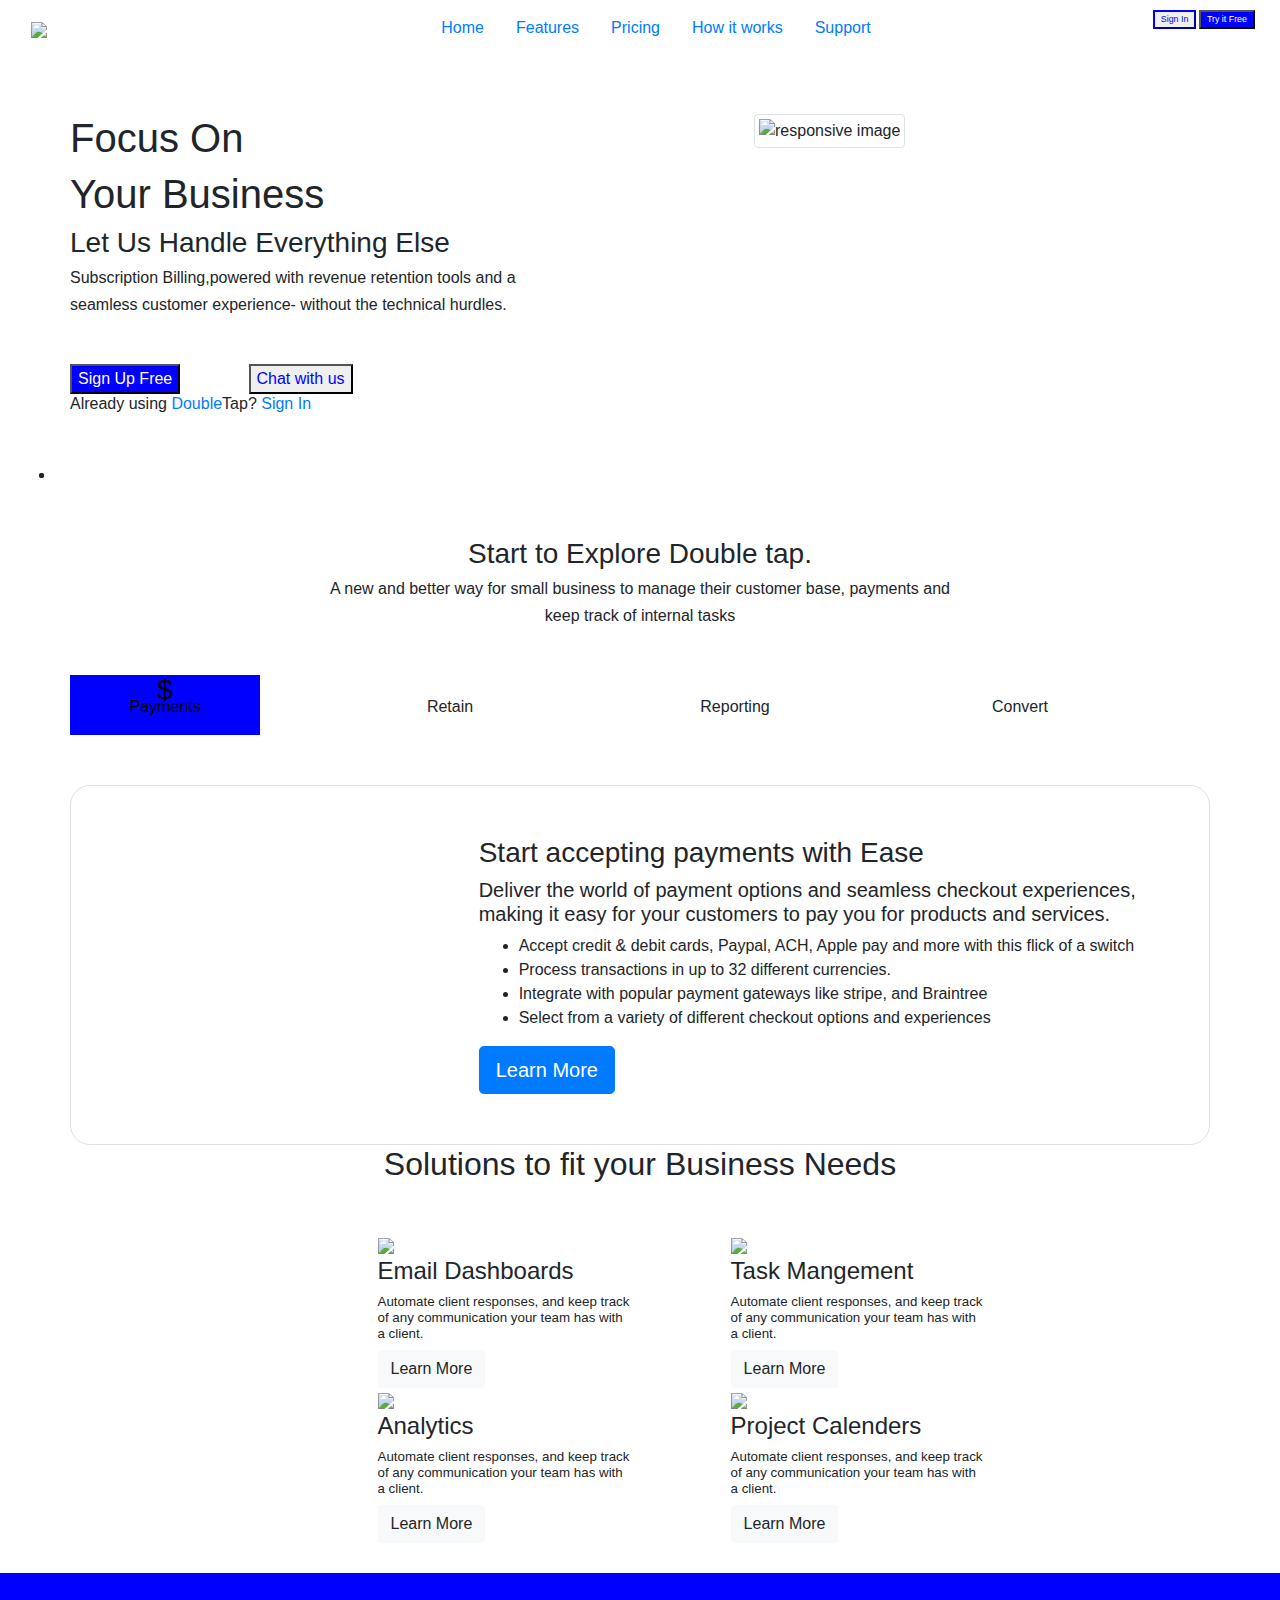
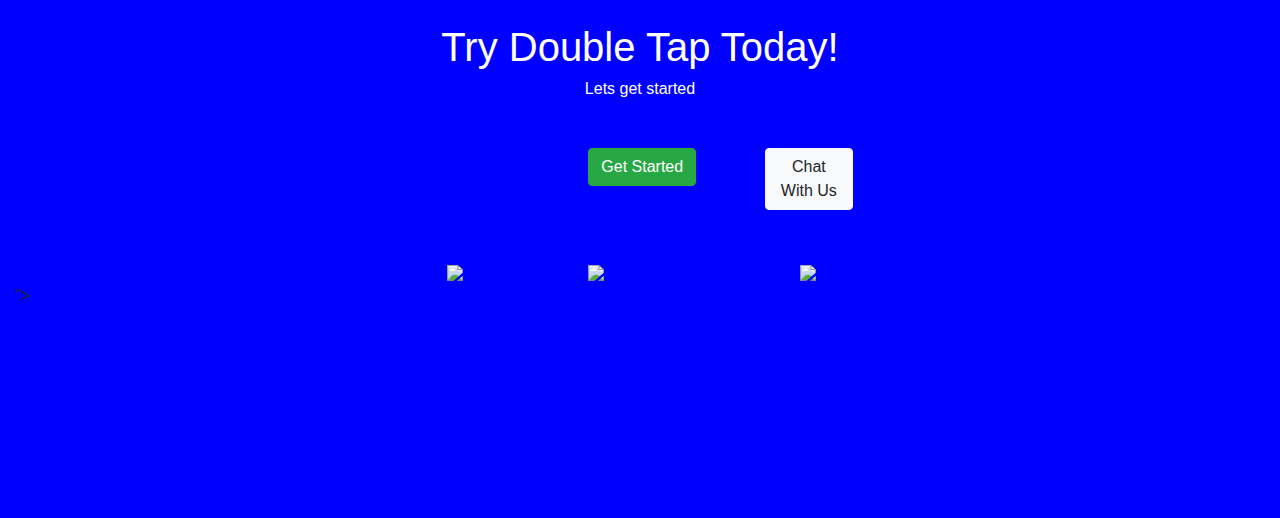
==== index.html @ 73e22165 "finished landing page" ====
<!doctype html>
<html lang="en">

<head>
  <title>Title</title>
  <!-- Required meta tags -->
  <meta charset="utf-8">
  <meta name="viewport" content="width=device-width, initial-scale=1, shrink-to-fit=no">

  <!-- Bootstrap CSS -->
  <link rel="stylesheet" href="https://stackpath.bootstrapcdn.com/bootstrap/4.3.1/css/bootstrap.min.css"
    integrity="sha384-ggOyR0iXCbMQv3Xipma34MD+dH/1fQ784/j6cY/iJTQUOhcWr7x9JvoRxT2MZw1T" crossorigin="anonymous">

  <link rel="stylesheet" href="Static/index.css">

</head>

<body>

  <div class="container-fluid">
    <nav class="navbar" id="nav_link">

      <div>
        <h2 class="navbar-brand brand-name">
          <a href="index.html"><img class="img-responsive2" src="Static/Images/Logo.png"></a>
        </h2>
      </div>
      <div class="nav">
        <a class="nav-link" href="#">
          <h6>Home</h6>
        </a>
        <a class="nav-link" href="#">
          <h6>Features</h6>
        </a>
        <a class="nav-link" href="#">
          <h6>Pricing</h6>
        </a>
        <a class="nav-link" href="#">
          <h6>How it works</h6>
        </a>
        <a class="nav-link" href="#">
          <h6>Support</h6>
        </a>
      </div>
      <div></div>

      <div class="btn_right">
        <a>
          <button id="btn"
            onclick="document.location='https://classroom.google.com/c/NDA1MDI3NTE4NjMw/a/NDM1MzkwMzYxMjI4/details'">Sign
            In </button>
        </a>

        <a>
          <button id="btn1"
            onclick="document.location='https://classroom.google.com/c/NDA1MDI3NTE4NjMw/a/NDM1MzkwMzYxMjI4/details'">Try
            it Free</button>
        </a>

      </div>
    </nav>
  </div>



  <div class="container">
    <div class=row>

      <main>
        <h1>Focus On</h1>
        <h1>Your Business </h1>
        <h3>Let Us Handle Everything Else</h3>
        <h6>Subscription Billing,powered with revenue retention tools and a</span>
        </h6>
        <h6>seamless customer experience- without the technical hurdles. </h6>

        <div class="row">
          <div class="col-sm-3">
            <a>
              <button id="btn3" onclick="document.location='#'">Sign
                Up Free</button>
            </a>
          </div>
          <div class="col-sm-3">
            <a>
              <button id="btn4" onclick="document.location='#'">Chat
                with us</button>
            </a>
          </div>
        </div>

        <div>
          <h6>Already using <a href="#">Double</a>Tap? <a href="#">Sign In</a></h6>
        </div>


        <div class="row">
          <div>
            <div class="Trial">
              <img class="img-fluid" src="Static/Images/Free -4.png" alt="">

            </div>
          </div>
          <div class="manage-customer">
            <li> <img class="img-fluid" src="Static/Images/Manage Customers in Minutes-4.png" alt="">
            </li>
          </div>

          <div class="Cancel">
            <li> <img class="img-fluid" src="Static/Images/Cancel at Anytime-4.png" alt=""></li>

          </div>
        </div>

      </main>

      <side>

        <div class="Header-Slide ">
          <img src="static/Images/Header-Side.png" class="img-thumbnail " alt="responsive image">

        </div>

      </side>

    </div>


    <div class=row>
      <div class="col-sm-12">

        <h3 class="text-center">Start to Explore Double tap.</h3>
        <h6 class="text-center">A new and better way for small business to manage their customer base, payments and
        </h6>
        <h6 class="text-center">keep track of internal tasks</h6>

        <div class=row center>
          <div id="landind_middle1" class="col-lg-2">

            <img class="rounded mx-auto d-block" src="Static/Images/Path 236.png" alt="" class="rounded">
            <div id="dollarsign" class="centered">
              <h3>$</h3>
            </div>
            <p class="text-center">Payments</p>


          </div>

          <div id="landind_middle" class="col-lg-2 offset-md-1">

            <img class="rounded mx-auto d-block" src="Static/Images/Page-1.png" alt="" class="rounded">
            <p class="text-center">Retain</p>

          </div>
          <div id="landind_middle" class="col-lg-2 offset-md-1">

            <img class="rounded mx-auto d-block" src="Static/Images/layer1.png" alt="" class="rounded">
            <p class="text-center">Reporting</p>

          </div>
          <div id="landind_middle" class="col-lg-2 offset-md-1">

            <img class="rounded mx-auto d-block"
              src="Static/Images/upanddown opposite sidebyside updown directions two arrows.png" alt="" class="rounded">
            <p class="text-center">Convert</p>

          </div>

        </div>


      </div>

    </div>
    <div class="row border">
      <div id="mid-page" class="col row align-items-start">
        <img width="80%" class="credit-card" src="Static/Images/CRM-Main/credit-card-picture.png" alt="" class="credit">

      </div>

      <div id="mid-page2" class="col-8">
        <h3>Start accepting payments with Ease</h3>
        <h5>Deliver the world of payment options and seamless checkout experiences, making it easy for your customers
          to pay you for products and services.</h5>
        <ul>
          <li>Accept credit & debit cards, Paypal, ACH, Apple pay and more with this flick
            of a switch
          </li>
          <li>Process transactions in up to 32 different currencies.

          </li>
          <li>Integrate with popular payment gateways like stripe, and Braintree

          </li>
          <li>Select from a variety of different checkout options and experiences</li>
        </ul>

        <button type="button" class="btn btn-primary btn-lg .bg-primary">Learn More</button>
      </div>


    </div>
    <h2 class="text-center">Solutions to fit your Business Needs</h2>
    <div id="task-management" class="row align-items-start offset-md-3">
      <div class="col-4 align-items-start  ">
        <img width="130px" src="static/Images/CRM-SignIn/Ellipse -2.png">
        <h4>Email Dashboards</h4>
        <h6 style="font-size: smaller;;">Automate client responses, and keep track of any communication your team has
          with a client.</h6>
        <button type="button" class="btn btn-light  .bg-primary">Learn More</button>
      </div>
      <div class="col-4 offset-md-1">
        <img width="130px" src="static/Images/CRM-SignIn/Ellipse -2.png">
        <h4>Task Mangement</h4>
        <h6 style="font-size: smaller;">Automate client responses, and keep track of any communication your team has
          with a client.</h6>
        <button type="button" class="btn btn-light .bg-primary">Learn More</button>
      </div>
      <div class="w-100"></div>
      <div class="col-4 align-items-start">
        <img width="130px" src="static/Images/CRM-SignIn/Ellipse -2.png">
        <h4>Analytics</h4>
        <h6 style="font-size: smaller;">Automate client responses, and keep track of any communication your team has
          with a client.</h6>
        <button type="button" class="btn btn-light  .bg-primary">Learn More</button>
      </div>
      <div class="col-4 offset-md-1">
        <img width="130px" src="static/Images/CRM-SignIn/Ellipse -2.png">
        <h4>Project Calenders</h4>
        <h6 style="font-size: smaller;">Automate client responses, and keep track of any communication your team has
          with a client.</h6>
        <button type="button" class="btn btn-light .bg-primary">Learn More</button>
      </div>
    </div>

  </div>
  <div id="footer" class="row m-0">
    <div class="col-sm-12">

      <h1 style=color:white class="text-center">Try Double Tap Today!</h3>
        <h6 style=color:white class="text-center">Lets get started</h6>
        <div id="footer-button" class="row offset-md-2" >
          <div class="col-3">
            <button type="button" class="btn btn-success .bg-primary">Get Started</button>
          </div>
          <div class="col-2">
            <button type="button" class="btn btn-light .bg-primary">Chat With Us</button>
          </div>
        </div>
        <div class="row offset-md-4">
          <div class="col-2">
            <img src="Static/Images/CRM-Main/Free -1.png">
          </div>
          <div class="col-3">
            <img src="Static/Images/CRM-Main/Manage Customers in Minutes-1.png">
          </div>
          <div class="col-2">
            <img src="Static/Images/CRM-Main/Cancel at Anytime-1.png">
          </div>
          
        </div>">

        </div>






    </div>













    <!-- Optional JavaScript -->
    <!-- jQuery first, then Popper.js, then Bootstrap JS -->
    <script src="https://code.jquery.com/jquery-3.3.1.slim.min.js"
      integrity="sha384-q8i/X+965DzO0rT7abK41JStQIAqVgRVzpbzo5smXKp4YfRvH+8abtTE1Pi6jizo"
      crossorigin="anonymous"></script>
    <script src="https://cdnjs.cloudflare.com/ajax/libs/popper.js/1.14.7/umd/popper.min.js"
      integrity="sha384-UO2eT0CpHqdSJQ6hJty5KVphtPhzWj9WO1clHTMGa3JDZwrnQq4sF86dIHNDz0W1"
      crossorigin="anonymous"></script>
    <script src="https://stackpath.bootstrapcdn.com/bootstrap/4.3.1/js/bootstrap.min.js"
      integrity="sha384-JjSmVgyd0p3pXB1rRibZUAYoIIy6OrQ6VrjIEaFf/nJGzIxFDsf4x0xIM+B07jRM"
      crossorigin="anonymous"></script>
</body>

</html>
---- Static/index.css ----
#nav-link{
    background-color: black;  
    font-size: small;  
    color: white;
}

.nav{
display: inline;
margin:0;
font-size: 15px;
color:white;
display:flex; justify-content:left ; flex-direction:row;
align-items: flex-start;
}

.btn_right{ 
  position: absolute; 
  top: 10px; 
  right: 10px; 
} 
.navbar{
font-size: 1ch;
color:black
}
  
  

  main{
    width: 60%;
    float: left;
    height:100%
 }

side{
    width: 30%;
    float: right;
    height:100%
}

#btn{
  color: blue;
  border-color: blue;
}

#btn1{
  background-color: blue;
  color: white;
}

#btn3{
  background-color: blue;
  color: white;
}

#btn4{
  color: blue;
}

#dollarsign {
  position: absolute;
  top: 50%;
  left: 50%;
  transform: translate(-50%, -78%);
}
  
#landind_middle1{
  background-color: blue;
  padding-top: 20px;
  color: black;
  border-color: grey;
  border-width: 5px;
}

#landind_middle{
  padding-top: 20px;
}
  
.border{
  border: darkgrey;
 border-radius: 20px;
 border-width: 20px;
 padding-top: 50px;
 padding-bottom: 50px;
 padding-left: 20px;
}

.row{
 margin-top: 50px;
}
#footer-button{
 padding-left: 350px;
}

#footer{
 background-color: blue;
 padding-bottom: 210px;
 padding-top: 50px;
 width: 100%;
 margin-top: 20px;

}

#task-management{
 padding-bottom: 30px;
}

#border-2{
 border-width: 50px;
 padding-bottom: 100px;
 
}
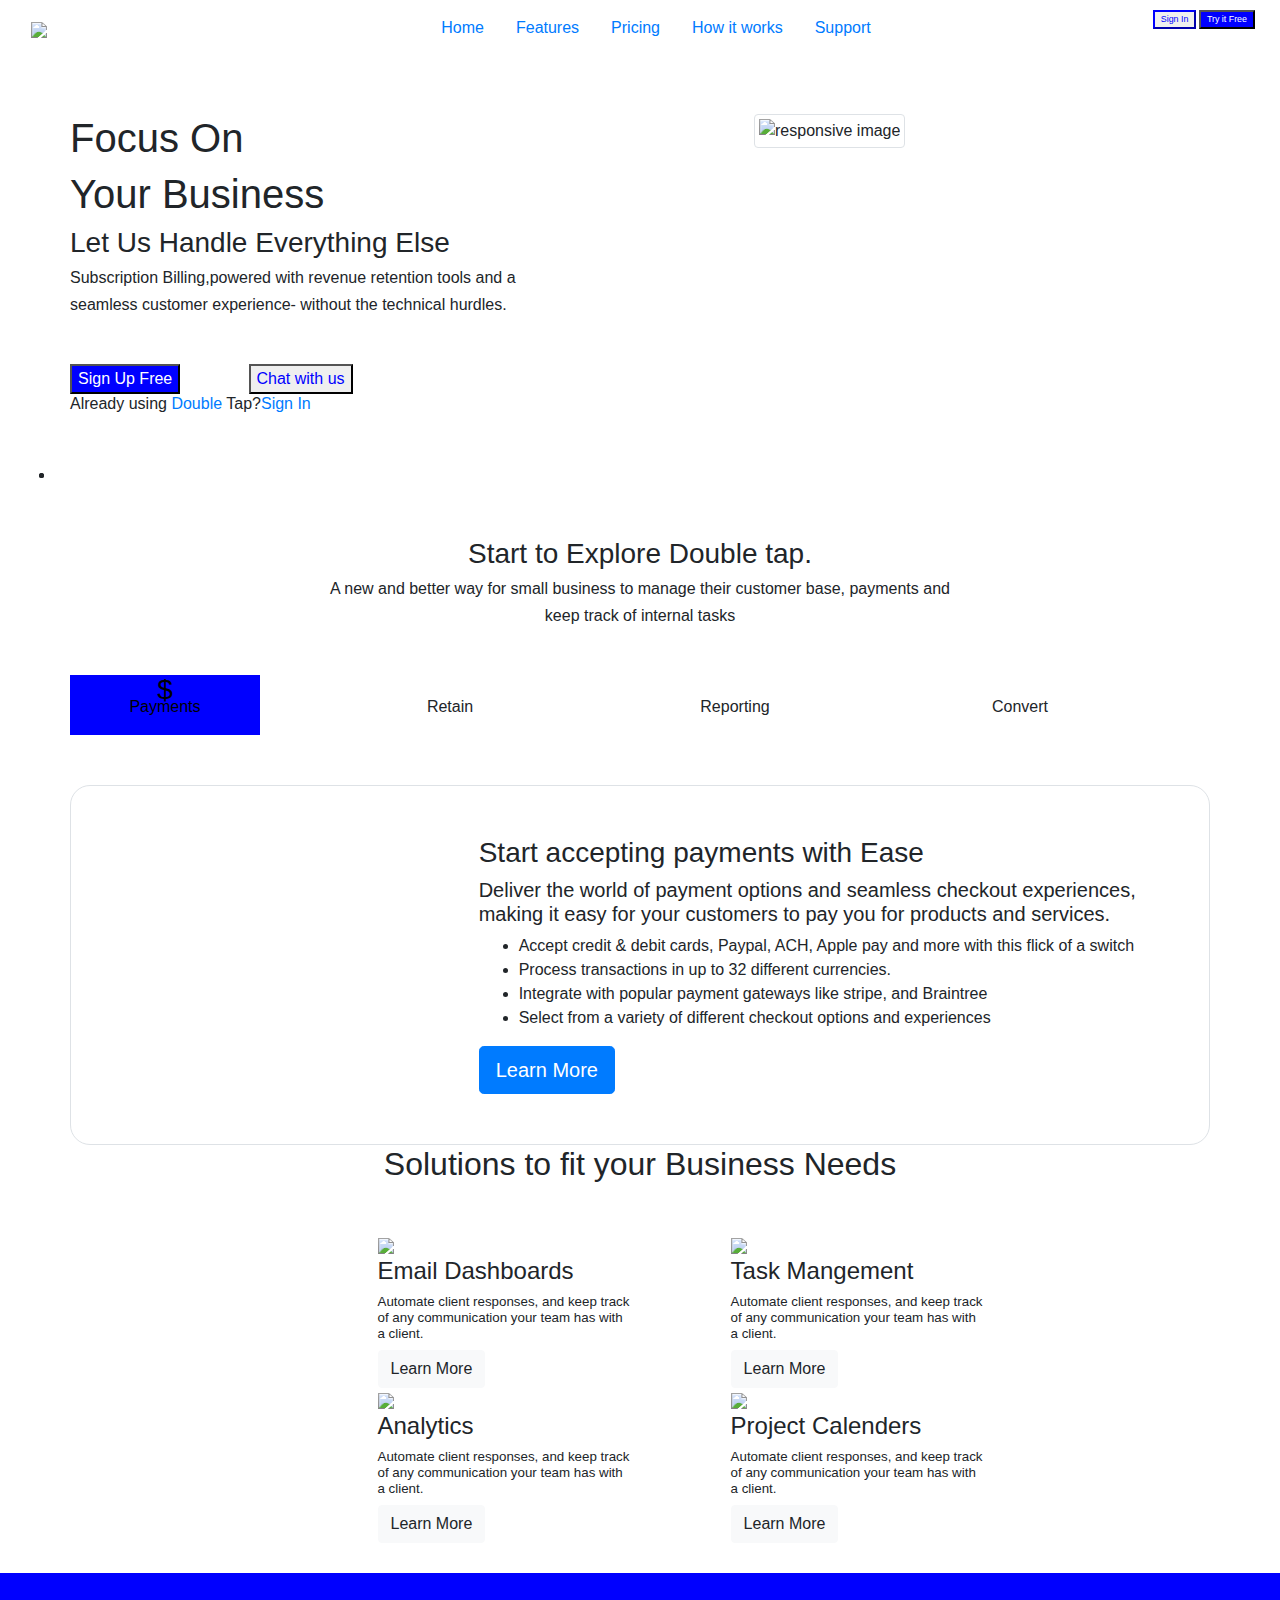
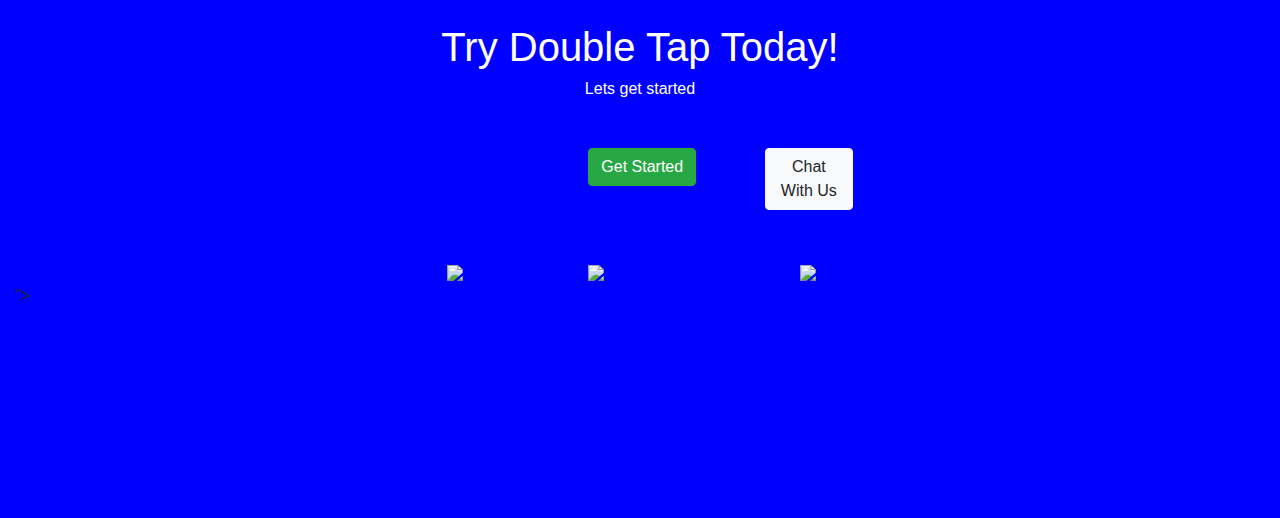
==== commit cb325d57: "Update index.html" ====
--- a/index.html
+++ b/index.html
@@ -16,7 +16,7 @@
 </head>
 
 <body>
-
+  <!--Shaharima-->
   <div class="container-fluid">
     <nav class="navbar" id="nav_link">
 
@@ -45,16 +45,16 @@
       <div></div>
 
       <div class="btn_right">
-        <a>
-          <button id="btn"
-            onclick="document.location='https://classroom.google.com/c/NDA1MDI3NTE4NjMw/a/NDM1MzkwMzYxMjI4/details'">Sign
-            In </button>
-        </a>
-
-        <a>
-          <button id="btn1"
-            onclick="document.location='https://classroom.google.com/c/NDA1MDI3NTE4NjMw/a/NDM1MzkwMzYxMjI4/details'">Try
-            it Free</button>
+        <a href="signin.html">
+          <button id="btn">
+            Sign In
+          </button>
+        </a>
+
+        <a href="https://www.airbnb.com/404">
+          <button id="btn1">
+            Try it Free
+          </button>
         </a>
 
       </div>
@@ -76,21 +76,23 @@
 
         <div class="row">
           <div class="col-sm-3">
-            <a>
-              <button id="btn3" onclick="document.location='#'">Sign
-                Up Free</button>
+            <a href="https://www.airbnb.com/404">
+              <button id="btn3">
+                Sign Up Free
+              </button>
             </a>
           </div>
           <div class="col-sm-3">
-            <a>
-              <button id="btn4" onclick="document.location='#'">Chat
-                with us</button>
+            <a href="https://www.airbnb.com/404">
+              <button id="btn4">
+                Chat with us
+              </button>
             </a>
           </div>
         </div>
 
         <div>
-          <h6>Already using <a href="#">Double</a>Tap? <a href="#">Sign In</a></h6>
+          <h6>Already using <a href="https://www.airbnb.com/404">Double</a> Tap?<a href="signin.html">Sign In</a></h6>
         </div>
 
 
@@ -172,6 +174,9 @@
       </div>
 
     </div>
+    <!--Shaharima-->
+    <!--Mohhamed-->
+
     <div class="row border">
       <div id="mid-page" class="col row align-items-start">
         <img width="80%" class="credit-card" src="Static/Images/CRM-Main/credit-card-picture.png" alt="" class="credit">
@@ -239,7 +244,7 @@
 
       <h1 style=color:white class="text-center">Try Double Tap Today!</h3>
         <h6 style=color:white class="text-center">Lets get started</h6>
-        <div id="footer-button" class="row offset-md-2" >
+        <div id="footer-button" class="row offset-md-2">
           <div class="col-3">
             <button type="button" class="btn btn-success .bg-primary">Get Started</button>
           </div>
@@ -257,41 +262,26 @@
           <div class="col-2">
             <img src="Static/Images/CRM-Main/Cancel at Anytime-1.png">
           </div>
-          
+
         </div>">
 
-        </div>
-
-
-
-
-
-
-    </div>
-
-
-
-
-
-
-
-
-
-
-
-
-
-    <!-- Optional JavaScript -->
-    <!-- jQuery first, then Popper.js, then Bootstrap JS -->
-    <script src="https://code.jquery.com/jquery-3.3.1.slim.min.js"
-      integrity="sha384-q8i/X+965DzO0rT7abK41JStQIAqVgRVzpbzo5smXKp4YfRvH+8abtTE1Pi6jizo"
-      crossorigin="anonymous"></script>
-    <script src="https://cdnjs.cloudflare.com/ajax/libs/popper.js/1.14.7/umd/popper.min.js"
-      integrity="sha384-UO2eT0CpHqdSJQ6hJty5KVphtPhzWj9WO1clHTMGa3JDZwrnQq4sF86dIHNDz0W1"
-      crossorigin="anonymous"></script>
-    <script src="https://stackpath.bootstrapcdn.com/bootstrap/4.3.1/js/bootstrap.min.js"
-      integrity="sha384-JjSmVgyd0p3pXB1rRibZUAYoIIy6OrQ6VrjIEaFf/nJGzIxFDsf4x0xIM+B07jRM"
-      crossorigin="anonymous"></script>
+    </div>
+
+  </div>
+  
+  <!--Mohhamed-->
+
+  <!-- Optional JavaScript -->
+  <!-- jQuery first, then Popper.js, then Bootstrap JS -->
+  <script src="https://code.jquery.com/jquery-3.3.1.slim.min.js"
+    integrity="sha384-q8i/X+965DzO0rT7abK41JStQIAqVgRVzpbzo5smXKp4YfRvH+8abtTE1Pi6jizo"
+    crossorigin="anonymous"></script>
+  <script src="https://cdnjs.cloudflare.com/ajax/libs/popper.js/1.14.7/umd/popper.min.js"
+    integrity="sha384-UO2eT0CpHqdSJQ6hJty5KVphtPhzWj9WO1clHTMGa3JDZwrnQq4sF86dIHNDz0W1"
+    crossorigin="anonymous"></script>
+  <script src="https://stackpath.bootstrapcdn.com/bootstrap/4.3.1/js/bootstrap.min.js"
+    integrity="sha384-JjSmVgyd0p3pXB1rRibZUAYoIIy6OrQ6VrjIEaFf/nJGzIxFDsf4x0xIM+B07jRM"
+    crossorigin="anonymous"></script>
 </body>
 
 </html>